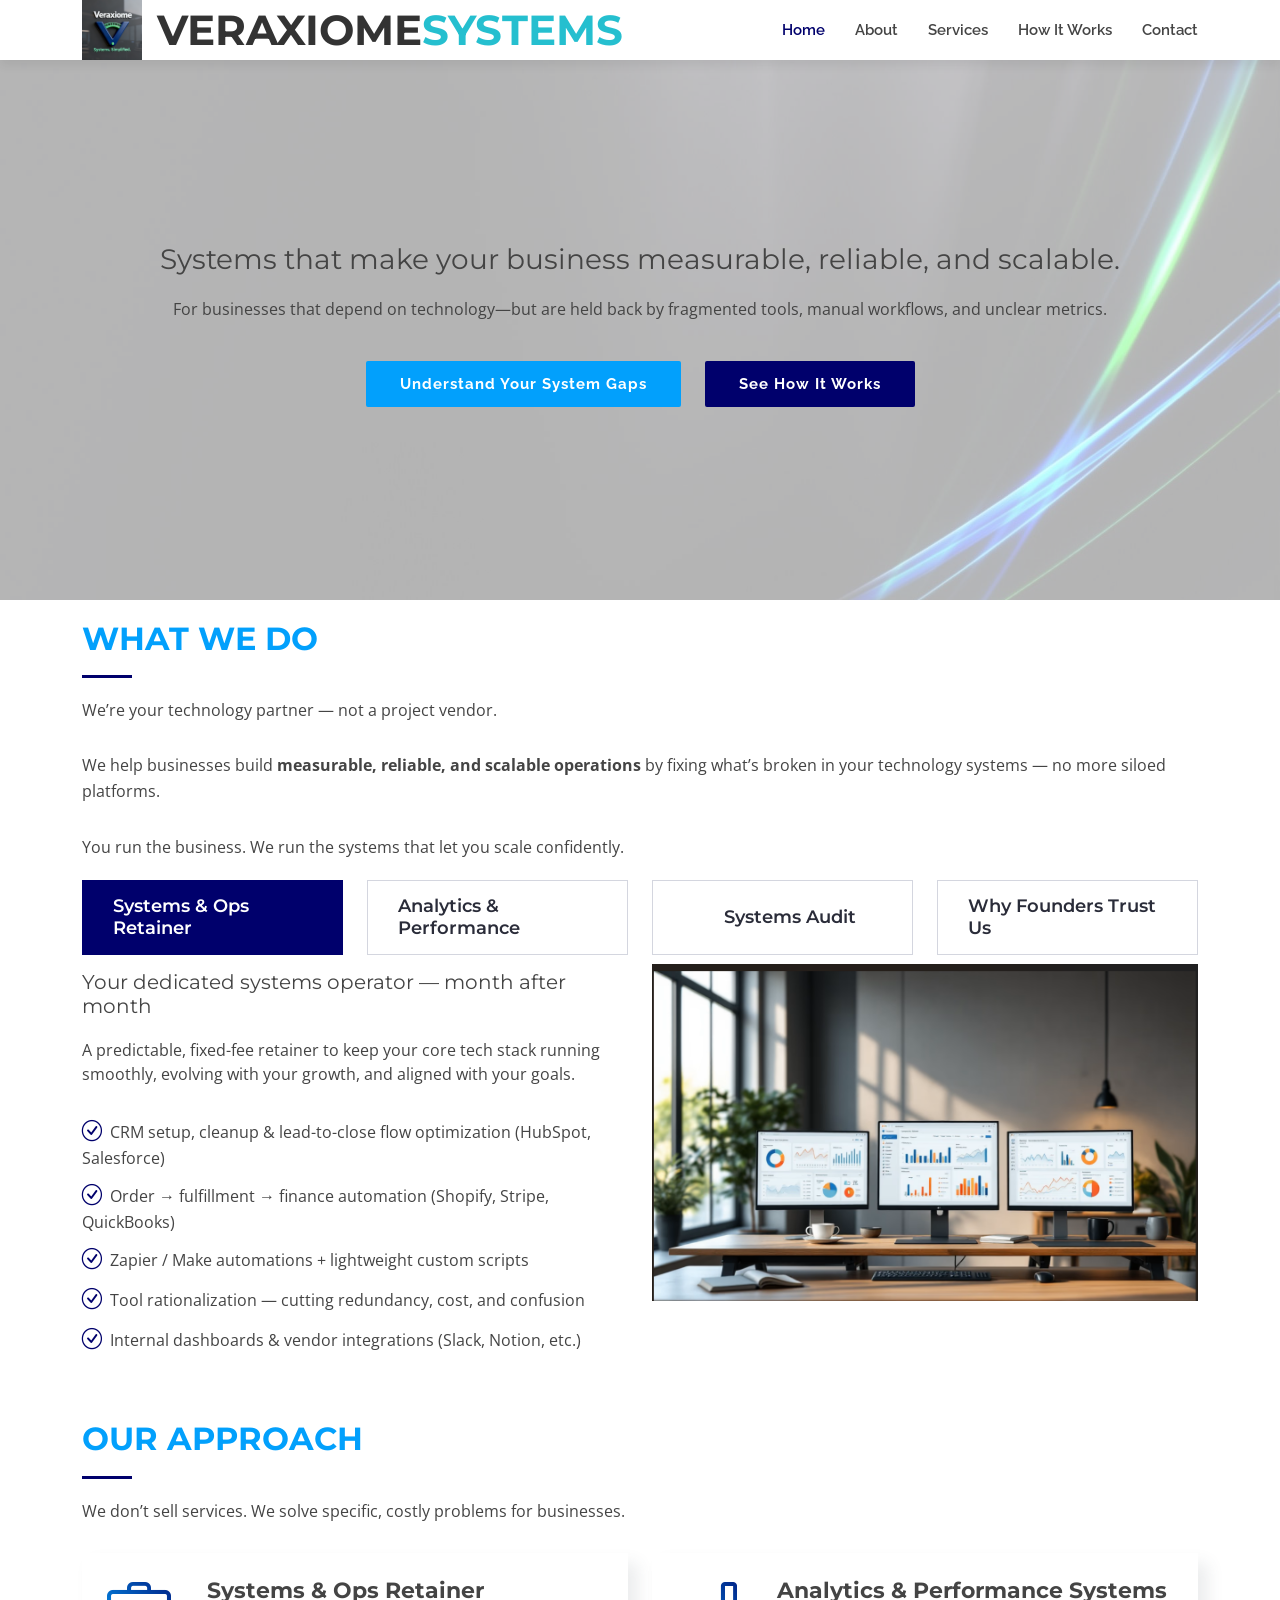
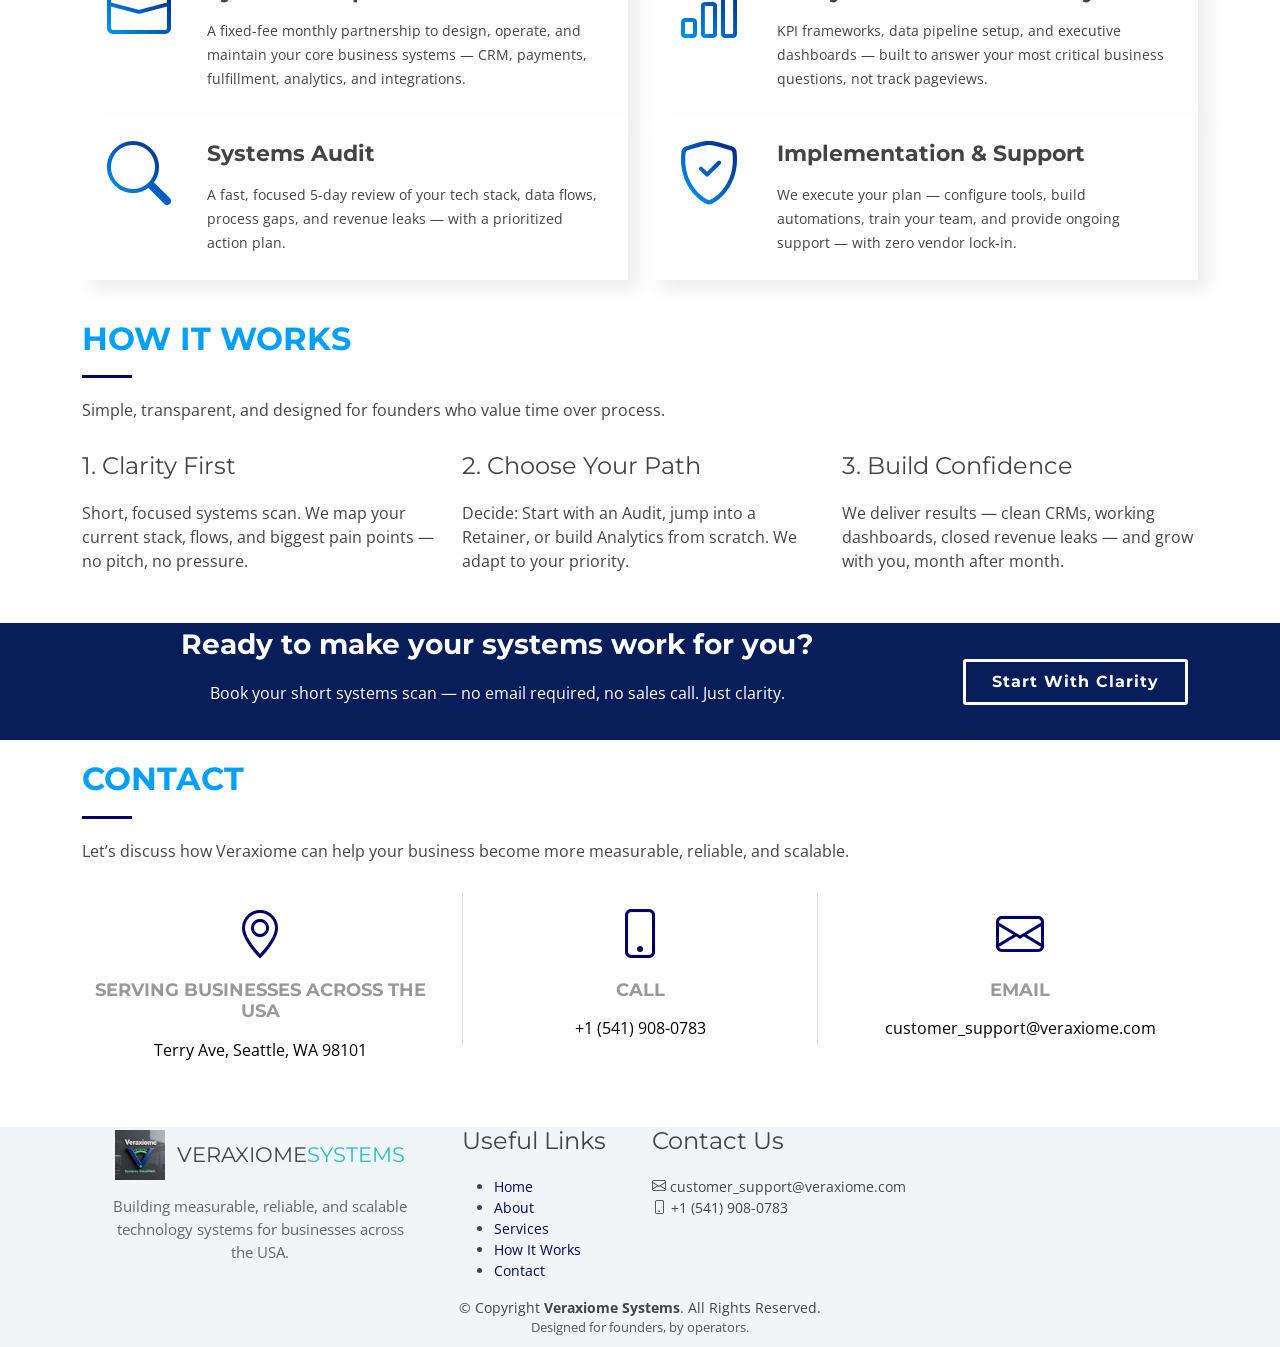
==== index.html @ 6d1772f1 "update" ====
<!DOCTYPE html>
<html lang="en">

<head>
  <meta charset="utf-8">
  <meta content="width=device-width, initial-scale=1.0" name="viewport">

  <title>VERAXIOME Systems | Technology Systems for businesses</title>
  <meta content="Veraxiome Systems helps businesses fix fragmented tech stacks, eliminate revenue leaks, and build measurable, reliable, scalable operations — through Systems Retainers, Analytics, and Audits." name="description">
  <meta content="tech stack audit, CRM cleanup, business operations, founder-led business, Stripe HubSpot GA4 setup, Zapier automation, executive dashboards" name="keywords">

  <!-- Favicons -->
  <link href="assets/img/favicon.png" rel="icon">
  <link href="assets/img/apple-touch-icon.png" rel="apple-touch-icon">

  <!-- Google Fonts -->
  <link href="https://fonts.googleapis.com/css?family=Open+Sans:300,300i,400,400i,700,700i|Raleway:300,400,500,700,800|Montserrat:300,400,700" rel="stylesheet">

  <!-- Vendor CSS Files -->
  <link href="assets/vendor/aos/aos.css" rel="stylesheet">
  <link href="assets/vendor/bootstrap/css/bootstrap.min.css" rel="stylesheet">
  <link href="assets/vendor/bootstrap-icons/bootstrap-icons.css" rel="stylesheet">
  <link href="assets/vendor/boxicons/css/boxicons.min.css" rel="stylesheet">
  <link href="assets/vendor/glightbox/css/glightbox.min.css" rel="stylesheet">
  <link href="assets/vendor/swiper/swiper-bundle.min.css" rel="stylesheet">

  <!-- Template Main CSS File -->
  <link href="assets/css/style.css" rel="stylesheet">
  <!--<link href="assets/css/remixicon.css" rel="stylesheet">-->
  

</head>
<style>
#portfolio-flters li {
    color: #ffffff;
    display: block;
    float: left;
    list-style: none;
    text-align: center;
    background-color: #25bfcf;
    margin-right: 10px;
    width: 140px;

}
</style>

<body>

 

  <!-- ======= Header ======= -->
  <header id="header" class="d-flex align-items-center">
    <div class="container d-flex justify-content-between">
	<div id="logo">
  	<a href="index.html" style="display: flex; align-items: center; gap: 15px; text-decoration: none;">
   	<img src="assets/img/logo.png" alt="Veraxiome Systems Logo" style="max-height: 60px; height: auto;">
    	<h1 style="margin: 0; color: #333;">VERAXIOME<span style="color: #25bfcf;">SYSTEMS</span></h1>
  	</a>
	</div>       
      <nav id="navbar" class="navbar">
        <ul>
          <li><a class="nav-link scrollto active" href="#hero">Home</a></li>
          <li><a class="nav-link scrollto" href="#about">About</a></li>
          <li><a class="nav-link scrollto" href="#services">Services</a></li>
          <li><a class="nav-link scrollto " href="#how-it-works">How It Works</a></li>
          <!--<li><a class="nav-link scrollto" href="#team">Team</a></li>-->
          <li><a class="nav-link scrollto" href="#contact">Contact</a></li>
        </ul>
        <i class="bi bi-list mobile-nav-toggle"></i>
      </nav><!-- .navbar -->

    </div>
  </header><!-- End Header -->

  <!-- ======= hero Section ======= -->
  <section id="hero">

    <div class="hero-content" data-aos="fade-up">
      <h3>Systems <span>that make your business measurable, reliable, and scalable.</span><br></h3>
      <p>For businesses that depend on technology—but are held back by fragmented tools, manual workflows, and unclear metrics.</p>
      <div>
        <a href="#about" class="btn-get-started scrollto">Understand Your System Gaps</a>
        <a href="#how-it-works" class="btn-projects scrollto">See How It Works</a>
      </div>
    </div>

    <div class="hero-slider swiper-container">
      <div class="swiper-wrapper">
        <div class="swiper-slide" style="background-image: url('assets/img/hero-carousel/1.jpg');"></div>
        <div class="swiper-slide" style="background-image: url('assets/img/hero-carousel/2.jpg');"></div>
        <div class="swiper-slide" style="background-image: url('assets/img/hero-carousel/3.jpg');"></div>
        <div class="swiper-slide" style="background-image: url('assets/img/hero-carousel/4.jpg');"></div>
        <div class="swiper-slide" style="background-image: url('assets/img/hero-carousel/5.jpg');"></div>
      </div>
    </div>

  </section><!-- End Hero Section -->

  <main id="main">

    <!-- ======= About Section ======= -->
    <section id="about">
      <div class="container" data-aos="fade-up">
	   
		
		<div class="section-header">
          <h2>What We Do</h2>
          <p>We’re your technology partner — not a project vendor.</p>
        </div>
		<div class="row content aos-init aos-animate" data-aos="fade-up">
          <div class="col-lg-12">
            <p>
              We help businesses build <strong>measurable, reliable, and scalable operations</strong> by fixing what’s broken in your technology systems — no more siloed platforms.
            </p>
            <p>
              You run the business. We run the systems that let you scale confidently.
            </p>
          </div>
        </div>
      </div>
    </section><!-- End About Section -->

    <!-- ======= Features Section ======= -->
    <section id="features" class="features">
      <div class="container">

        <ul class="nav nav-tabs row d-flex">
          <li class="nav-item col-3 aos-init aos-animate" data-aos="zoom-in">
            <a class="nav-link active show" data-bs-toggle="tab" href="#tab-1">
              <i class="ri-gps-line"></i>
              <h4 class="d-none d-lg-block">Systems & Ops Retainer</h4>
            </a>
          </li>
          <li class="nav-item col-3 aos-init aos-animate" data-aos="zoom-in" data-aos-delay="100">
            <a class="nav-link" data-bs-toggle="tab" href="#tab-2">
              <i class="ri-bar-chart-line"></i>
              <h4 class="d-none d-lg-block">Analytics & Performance</h4>
            </a>
          </li>
          <li class="nav-item col-3 aos-init aos-animate" data-aos="zoom-in" data-aos-delay="200">
            <a class="nav-link" data-bs-toggle="tab" href="#tab-3">
              <i class="ri-search-line"></i>
              <h4 class="d-none d-lg-block">Systems Audit</h4>
            </a>
          </li>
          <li class="nav-item col-3 aos-init aos-animate" data-aos="zoom-in" data-aos-delay="300">
            <a class="nav-link" data-bs-toggle="tab" href="#tab-4">
              <i class="ri-shield-check-line"></i>
              <h4 class="d-none d-lg-block">Why Founders Trust Us</h4>
            </a>
          </li>
        </ul>

        <div class="tab-content aos-init aos-animate" data-aos="fade-up">
          <div class="tab-pane active show" id="tab-1">
            <div class="row">
              <div class="col-lg-6 order-2 order-lg-1 mt-3">
                <h5>Your dedicated systems operator — month after month</h5>
                <p>
                  A predictable, fixed-fee retainer to keep your core tech stack running smoothly, evolving with your growth, and aligned with your goals.
                </p>
                <ul>
                  <li><i class="bi bi-check-circle"></i> CRM setup, cleanup & lead-to-close flow optimization (HubSpot, Salesforce)</li>
                  <li><i class="bi bi-check-circle"></i> Order → fulfillment → finance automation (Shopify, Stripe, QuickBooks)</li>
                  <li><i class="bi bi-check-circle"></i> Zapier / Make automations + lightweight custom scripts</li>
                  <li><i class="bi bi-check-circle"></i> Tool rationalization — cutting redundancy, cost, and confusion</li>
                  <li><i class="bi bi-check-circle"></i> Internal dashboards & vendor integrations (Slack, Notion, etc.)</li>
                </ul>
              </div>
              <div class="col-lg-6 order-1 order-lg-2 text-center" style="margin-top: 10px;">
                <img src="assets/img/features-1.png" alt="Systems & Ops Retainer dashboard" class="img-fluid">
              </div>
            </div>
          </div>

          <div class="tab-pane" id="tab-2">
            <div class="row">
              <div class="col-lg-6 order-2 order-lg-1 mt-3">
                <h5>Performance systems — not vanity metrics</h5>
                <p>
                  Clear KPIs, clean data, and actionable insights — so you know what’s driving growth, churn, and profitability.
                </p>
                <ul>
                  <li><i class="bi bi-check-circle"></i> KPI definition grounded in revenue, retention, and operational health</li>
                  <li><i class="bi bi-check-circle"></i> GA4, Shopify, Stripe & HubSpot setup & configuration</li>
                  <li><i class="bi bi-check-circle"></i> Lightweight data pipelines — no engineering team required</li>
                  <li><i class="bi bi-check-circle"></i> Executive dashboards (real-time + scheduled)</li>
                  <li><i class="bi bi-check-circle"></i> Weekly/monthly insight reports — plain English, no fluff</li>
                </ul>
              </div>
              <div class="col-lg-6 order-1 order-lg-2 text-center" style="margin-top: 10px;">
                <img src="assets/img/features-2.png" alt="Analytics dashboard" class="img-fluid">
              </div>
            </div>
          </div>

          <div class="tab-pane" id="tab-3">
            <div class="row">
              <div class="col-lg-6 order-2 order-lg-1 mt-3">
                <h5>A 360° systems health check — in 5 days</h5>
                <p>
                  A focused, non-disruptive audit to uncover hidden gaps, leaks, and opportunities — delivered as a clear action plan.
                </p>
                <ul>
                  <li><i class="bi bi-check-circle"></i> Tech stack inventory & maturity assessment</li>
                  <li><i class="bi bi-check-circle"></i> Critical data flow mapping (leads → revenue → reporting)</li>
                  <li><i class="bi bi-check-circle"></i> Process gap analysis — where friction slows growth</li>
                  <li><i class="bi bi-check-circle"></i> Revenue leak detection (e.g., abandoned carts, untracked referrals)</li>
                  <li><i class="bi bi-check-circle"></i> Automation opportunity scoring — highest ROI first</li>
                </ul>
              </div>
              <div class="col-lg-6 order-1 order-lg-2 text-center" style="margin-top: 10px;">
                <img src="assets/img/features-3.png" alt="Systems audit report" class="img-fluid">
              </div>
            </div>
          </div>

          <div class="tab-pane" id="tab-4">
            <div class="row">
              <div class="col-lg-6 order-2 order-lg-1 mt-3">
                <h5>Why businesses choose Veraxiome</h5>
                <p>
                  Because we speak founder language — not IT jargon. We understand your constraints: limited bandwidth, tight budgets, and zero tolerance for tech debt.
                </p>
                <ul>
                  <li><i class="bi bi-check-circle"></i> <strong>No sales cycles.</strong> We start with a short systems scan.</li>
                  <li><i class="bi bi-check-circle"></i> <strong>No lock-in.</strong> Retainers are month-to-month. Audits are one-time.</li>
                  <li><i class="bi bi-check-circle"></i> <strong>Founder-first.</strong> You talk directly to the principal — no account managers or handoffs.</li>
                  <li><i class="bi bi-check-circle"></i> <strong>US-based & compliant.</strong> All work done within US time zones and data residency requirements.</li>
                  <li><i class="bi bi-check-circle"></i> <strong>Revenue-aligned.</strong> Our success is measured by your growth — not billable hours.</li>
                </ul>
              </div>
              <div class="col-lg-6 order-1 order-lg-2 text-center" style="margin-top: 10px;">
                <img src="assets/img/features-4.png" alt="Trusted partner" class="img-fluid">
              </div>
            </div>
          </div>
        </div>

      </div>
    </section>
    <!-- End Features Section -->

    <!-- ======= Services Section ======= -->
    <section id="services">
      <div class="container" data-aos="fade-up">
        <div class="section-header">
          <h2>Our Approach</h2>
          <p>We don’t sell services. We solve specific, costly problems for businesses.</p>
        </div>

        <div class="row gy-4">
          <div class="col-lg-6" data-aos="fade-up" data-aos-delay="100">
            <div class="box">
              <div class="icon"><i class="bi bi-briefcase"></i></div>
              <h4 class="title"><a href="">Systems & Ops Retainer</a></h4>
              <p class="description">A fixed-fee monthly partnership to design, operate, and maintain your core business systems — CRM, payments, fulfillment, analytics, and integrations.</p>
            </div>
          </div>

          <div class="col-lg-6" data-aos="fade-up" data-aos-delay="200">
            <div class="box">
              <div class="icon"><i class="bi bi-bar-chart"></i></div>
              <h4 class="title"><a href="">Analytics & Performance Systems</a></h4>
              <p class="description">KPI frameworks, data pipeline setup, and executive dashboards — built to answer your most critical business questions, not track pageviews.</p>
            </div>
          </div>

          <div class="col-lg-6" data-aos="fade-up" data-aos-delay="300">
            <div class="box">
              <div class="icon"><i class="bi bi-search"></i></div>
              <h4 class="title"><a href="">Systems Audit</a></h4>
              <p class="description">A fast, focused 5-day review of your tech stack, data flows, process gaps, and revenue leaks — with a prioritized action plan.</p>
            </div>
          </div>

          <div class="col-lg-6" data-aos="fade-up" data-aos-delay="400">
            <div class="box">
              <div class="icon"><i class="bi bi-shield-check"></i></div>
              <h4 class="title"><a href="">Implementation & Support</a></h4>
              <p class="description">We execute your plan — configure tools, build automations, train your team, and provide ongoing support — with zero vendor lock-in.</p>
            </div>
          </div>

        </div>

      </div>
    </section><!-- End Services Section -->

    <!-- ======= How It Works Section ======= -->
    <section id="how-it-works">
      <div class="container" data-aos="fade-up">
        <div class="section-header">
          <h2>How It Works</h2>
          <p>Simple, transparent, and designed for founders who value time over process.</p>
        </div>

        <div class="row">
          <div class="col-lg-4" data-aos="fade-up" data-aos-delay="100">
            <div class="box">
              <h4>1. Clarity First</h4>
              <p>Short, focused systems scan. We map your current stack, flows, and biggest pain points — no pitch, no pressure.</p>
            </div>
          </div>
          <div class="col-lg-4" data-aos="fade-up" data-aos-delay="200">
            <div class="box">
              <h4>2. Choose Your Path</h4>
              <p>Decide: Start with an Audit, jump into a Retainer, or build Analytics from scratch. We adapt to your priority.</p>
            </div>
          </div>
          <div class="col-lg-4" data-aos="fade-up" data-aos-delay="300">
            <div class="box">
              <h4>3. Build Confidence</h4>
              <p>We deliver results — clean CRMs, working dashboards, closed revenue leaks — and grow with you, month after month.</p>
            </div>
          </div>
        </div>

      </div>
    </section><!-- End How It Works Section -->

    <!-- ======= Call To Action Section ======= -->
    <section id="call-to-action">
      <div class="container" data-aos="zoom-out">
        <div class="row">
          <div class="col-lg-9 text-center text-lg-start">
            <h3 class="cta-title">Ready to make your systems work for you?</h3>
            <p class="cta-text">Book your short systems scan — no email required, no sales call. Just clarity.</p>
          </div>
          <div class="col-lg-3 cta-btn-container text-center">
            <a class="cta-btn align-middle" href="#contact">Start With Clarity</a>
          </div>
        </div>
      </div>
    </section>
    <!-- End Call To Action Section -->
	<div>
	</div>



    <!-- ======= Contact Section ======= -->
    <section id="contact" class="section-bg">
      <div class="container" data-aos="fade-up">
        <div class="section-header">
          <h2>Contact</h2>
          <p>Let’s discuss how Veraxiome can help your business become more measurable, reliable, and scalable.</p>
        </div>

        <div class="row contact-info">
          <div class="col-md-4">
            <div class="contact-address">
              <i class="bi bi-geo-alt"></i>
              <h3>Serving businesses across the USA</h3>
		<p>Terry Ave, Seattle, WA 98101
              <p></p>
            </div>
          </div>
          <div class="col-md-4">
            <div class="contact-phone">
              <i class="bi bi-phone"></i>
              <h3>Call</h3>
              <p><a href="tel:+1">+1 (541) 908-0783</a></p>
            </div>
          </div>
          <div class="col-md-4">
            <div class="contact-email">
              <i class="bi bi-envelope"></i>
              <h3>Email</h3>
              <p><a href="mailto:customer_support@veraxiome.com">customer_support@veraxiome.com</a></p>
            </div>
          </div>
        </div>

	


       	   <script src="https://js-na2.hsforms.net/forms/embed/245563067.js" defer></script>
           <div class="hs-form-frame" data-region="na2" data-form-id="42f02367-7f99-45ef-bcc8-cf16ff0309d0" data-portal-id="245563067">
	   </div>
          
          
    </section><!-- End Contact Section -->




				<!-- ======= Footer Section ======= -->
<footer id="footer">
  <div class="footer-top">
    <div class="container">
      <div class="row">

        <!-- Centered Logo & Text Block -->
        <div class="col-lg-4 col-md-6 footer-info d-flex flex-column align-items-center justify-content-center" style="text-align: center;">
          <div style="display: flex; align-items: center; gap: 12px; margin-bottom: 15px; justify-content: center;">
            <img src="assets/img/logo.png" alt="Veraxiome Systems" style="max-height: 50px; height: auto;">
            <h3 style="margin: 0; font-size: 1.3rem;">
              VERAXIOME<span style="color: #25bfcf;">SYSTEMS</span>
            </h3>
          </div>
          <p style="font-size: 0.95rem; color: #666; max-width: 300px;">
            Building measurable, reliable, and scalable technology systems for businesses across the USA.
          </p>
        </div>

        <!-- Contact Info (Right Side) -->
        <div class="col-lg-2 col-md-6 footer-links">
          <h4>Useful Links</h4>
          <ul>
            <li><a href="#hero">Home</a></li>
            <li><a href="#about">About</a></li>
            <li><a href="#services">Services</a></li>
            <li><a href="#how-it-works">How It Works</a></li>
            <li><a href="#contact">Contact</a></li>
          </ul>
        </div>

        <!-- Contact Details (Left Side) -->
        <div class="col-lg-3 col-md-6 footer-contact">
          <h4>Contact Us</h4>
          <p>
            <i class="bi bi-envelope"></i> customer_support@veraxiome.com<br>
            <i class="bi bi-phone"></i> +1 (541) 908-0783
          </p>
        </div>

      </div>
    </div>

    <!-- Bottom Bar -->
    <div class="container">
      <div class="copyright">
        &copy; Copyright <strong>Veraxiome Systems</strong>. All Rights Reserved.
      </div>
      <div class="credits">
        Designed for founders, by operators.
      </div>
    </div>
  </div>
</footer>



  </main><!-- End #main -->

 
  <a href="#" class="back-to-top d-flex align-items-center justify-content-center"><i class="bi bi-arrow-up-short"></i></a>

  <!-- Vendor JS Files -->
  <script src="assets/vendor/aos/aos.js"></script>
  <script src="assets/vendor/bootstrap/js/bootstrap.bundle.min.js"></script>
  <script src="assets/vendor/glightbox/js/glightbox.min.js"></script>
  <script src="assets/vendor/isotope-layout/isotope.pkgd.min.js"></script>
  <script src="assets/vendor/swiper/swiper-bundle.min.js"></script>
  <script src="assets/vendor/php-email-form/validate.js"></script>

  <!-- Template Main JS File -->
  <script src="assets/js/main.js"></script>

</body>

</html>
---- assets/css/style.css ----
/**
* Template Name: Reveal - v4.3.0
* Template URL: https://bootstrapmade.com/reveal-bootstrap-corporate-template/
* Author: BootstrapMade.com
* License: https://bootstrapmade.com/license/
*/

/*--------------------------------------------------------------
# General
--------------------------------------------------------------*/
body {
  background: #fff;
  color: #444;
  font-family: "Open Sans", sans-serif;
}

a {
  color: #00006c;
  text-decoration: none;
  transition: 0.5s;
}

a:hover, a:active, a:focus {
  color: #00006C;
  outline: none;
  text-decoration: none;
}

p {
  padding: 0;
  margin: 0 0 30px 0;
}

h1, h2, h3, h4, h5, h6 {
  font-family: "Montserrat", sans-serif;
  font-weight: 400;
  margin: 0 0 20px 0;
  padding: 0;
}

/*--------------------------------------------------------------
# Back to top button
--------------------------------------------------------------*/
.back-to-top {
  position: fixed;
  visibility: hidden;
  opacity: 0;
  right: 15px;
  bottom: 15px;
  z-index: 996;
  background: #00006c;
  width: 40px;
  height: 40px;
  transition: all 0.4s;
}

.back-to-top i {
  font-size: 28px;
  color: #fff;
  line-height: 0;
}

.back-to-top:hover {
  background: #71dfbe;
  color: #fff;
}

.back-to-top.active {
  visibility: visible;
  opacity: 1;
}

/*--------------------------------------------------------------
# Top Bar
--------------------------------------------------------------*/
#topbar {
  background: #f2f5f8;
  font-size: 14px;
  padding: 0;
  height: 40px;
}

#topbar .contact-info i {
  font-style: normal;
  color: #00006c;
}

#topbar .contact-info i a, #topbar .contact-info i span {
  padding-left: 5px;
  color: #444;
}

#topbar .contact-info i a {
  line-height: 0;
  transition: 0.3s;
}

#topbar .contact-info i a:hover {
  color: #00006c;
}

#topbar .social-links a {
  color: #555;
  padding: 0 15px;
  display: inline-block;
  line-height: 1px;
  border-left: 1px solid #e9e9e9;
}

#topbar .social-links a:hover {
  color: #00006c;
}

#topbar .social-links a:first-child {
  border-left: 0;
}

/*--------------------------------------------------------------
# Header
--------------------------------------------------------------*/
#header {
  height: 60px;
  transition: all 0.5s;
  z-index: 997;
  background: #fff;
  box-shadow: 0px 6px 9px 0px rgba(0, 0, 0, 0.06);
}

#header #logo h1 {
  font-size: 42px;
  margin: 0;
  padding: 0;
  font-family: "Montserrat", sans-serif;
  font-weight: 700;
}

#header #logo h1 a {
  color: #02a0fc;
}

#header #logo h1 a span {
  color: #00006c;
}

#header #logo img {
  padding: 0;
  margin: 0;
}

@media (max-width: 768px) {
  #header {
    height: 60px;
  }
  #header #logo h1 {
    font-size: 34px;
  }
  #header #logo img {
    max-height: 40px;
  }
}

.scrolled-offset {
  margin-top: 60px;
}

/*--------------------------------------------------------------
# Navigation Menu
--------------------------------------------------------------*/
/**
* Desktop Navigation 
*/
.navbar {
  padding: 0;
}

.navbar ul {
  margin: 0;
  padding: 0;
  display: flex;
  list-style: none;
  align-items: center;
}

.navbar li {
  position: relative;
}

.navbar a, .navbar a:focus {
  display: flex;
  align-items: center;
  justify-content: space-between;
  padding: 10px 0 10px 30px;
  font-family: "Raleway", sans-serif;
  font-size: 15px;
  font-weight: 600;
  color: #444;
  white-space: nowrap;
  transition: 0.3s;
}

.navbar a i, .navbar a:focus i {
  font-size: 12px;
  line-height: 0;
  margin-left: 5px;
}

.navbar a:hover, .navbar .active, .navbar .active:focus, .navbar li:hover > a {
  color: #00006c;
}

.navbar .dropdown ul {
  display: block;
  position: absolute;
  left: 14px;
  top: calc(100% + 30px);
  margin: 0;
  padding: 10px 0;
  z-index: 99;
  opacity: 0;
  visibility: hidden;
  background: #fff;
  box-shadow: 0px 0px 30px rgba(127, 137, 161, 0.25);
  transition: 0.3s;
}

.navbar .dropdown ul li {
  min-width: 200px;
}

.navbar .dropdown ul a {
  padding: 10px 20px;
  font-size: 14px;
}

.navbar .dropdown ul a i {
  font-size: 12px;
}

.navbar .dropdown ul a:hover, .navbar .dropdown ul .active:hover, .navbar .dropdown ul li:hover > a {
  color: #00006c;
}

.navbar .dropdown:hover > ul {
  opacity: 1;
  top: 100%;
  visibility: visible;
}

.navbar .dropdown .dropdown ul {
  top: 0;
  left: calc(100% - 30px);
  visibility: hidden;
}

.navbar .dropdown .dropdown:hover > ul {
  opacity: 1;
  top: 0;
  left: 100%;
  visibility: visible;
}

@media (max-width: 1366px) {
  .navbar .dropdown .dropdown ul {
    left: -90%;
  }
  .navbar .dropdown .dropdown:hover > ul {
    left: -100%;
  }
}

/**
* Mobile Navigation 
*/
.mobile-nav-toggle {
  color: #02a0fc;
  font-size: 28px;
  cursor: pointer;
  display: none;
  line-height: 0;
  transition: 0.5s;
}

.mobile-nav-toggle.bi-x {
  color: #fff;
}

@media (max-width: 991px) {
  .mobile-nav-toggle {
    display: block;
  }
  .navbar ul {
    display: none;
  }
}

.navbar-mobile {
  position: fixed;
  overflow: hidden;
  top: 0;
  right: 0;
  left: 0;
  bottom: 0;
  background: rgba(8, 30, 91, 0.9);
  transition: 0.3s;
  z-index: 999;
}

.navbar-mobile .mobile-nav-toggle {
  position: absolute;
  top: 15px;
  right: 15px;
}

.navbar-mobile ul {
  display: block;
  position: absolute;
  top: 55px;
  right: 15px;
  bottom: 15px;
  left: 15px;
  padding: 10px 0;
  background-color: #fff;
  overflow-y: auto;
  transition: 0.3s;
}

.navbar-mobile a {
  padding: 10px 20px;
  font-size: 15px;
  color: #02a0fc;
}

.navbar-mobile a:hover, .navbar-mobile .active, .navbar-mobile li:hover > a {
  color: #00006c;
}

.navbar-mobile .getstarted {
  margin: 15px;
}

.navbar-mobile .dropdown ul {
  position: static;
  display: none;
  margin: 10px 20px;
  padding: 10px 0;
  z-index: 99;
  opacity: 1;
  visibility: visible;
  background: #fff;
  box-shadow: 0px 0px 30px rgba(127, 137, 161, 0.25);
}

.navbar-mobile .dropdown ul li {
  min-width: 200px;
}

.navbar-mobile .dropdown ul a {
  padding: 10px 20px;
}

.navbar-mobile .dropdown ul a i {
  font-size: 12px;
}

.navbar-mobile .dropdown ul a:hover, .navbar-mobile .dropdown ul .active:hover, .navbar-mobile .dropdown ul li:hover > a {
  color: #00006c;
}

.navbar-mobile .dropdown > .dropdown-active {
  display: block;
}

/*--------------------------------------------------------------
# Hero Section
--------------------------------------------------------------*/
#hero {
  width: 100%;
  height: 60vh;
  position: relative;
  background: url("../img/hero-carousel/1.jpg") no-repeat;
  background-size: cover;
  padding: 0;
}

#hero .hero-content {
  position: absolute;
  bottom: 0;
  top: 0;
  left: 0;
  right: 0;
  z-index: 10;
  display: flex;
  justify-content: center;
  align-items: center;
  flex-direction: column;
  text-align: center;
}

#hero .hero-content h2 {
  color: #02a0fc;
  margin-bottom: 30px;
  font-size: 64px;
  font-weight: 700;
}

#hero .hero-content h2 span {
  color: #00006c;
  text-decoration: underline;
}

@media (max-width: 767px) {
  #hero .hero-content h2 {
    font-size: 34px;
  }
}

#hero .hero-content .btn-get-started, #hero .hero-content .btn-projects {
  font-family: "Raleway", sans-serif;
  font-size: 15px;
  font-weight: bold;
  letter-spacing: 1px;
  display: inline-block;
  padding: 10px 32px;
  border-radius: 2px;
  transition: 0.5s;
  margin: 10px;
  color: #fff;
}

#hero .hero-content .btn-get-started {
  background: #02a0fc;
  border: 2px solid #02a0fc;
}

#hero .hero-content .btn-get-started:hover {
  background: none;
  color: #02a0fc;
}

#hero .hero-content .btn-projects {
  background: #00006c;
  border: 2px solid #00006c;
}

#hero .hero-content .btn-projects:hover {
  background: none;
  color: #00006c;
}

#hero .hero-slider {
  z-index: 8;
  height: 60vh;
}

#hero .hero-slider::before {
  content: '';
  background-color: rgba(255, 255, 255, 0.7);
  position: absolute;
  height: 100%;
  width: 100%;
  top: 0;
  right: 0;
  left: 0;
  bottom: 0;
  z-index: 7;
}

#hero .hero-slider .swiper-slide {
  background-size: cover;
  background-position: center;
  background-repeat: no-repeat;
  transition-property: opacity;
}

/*--------------------------------------------------------------
# Sections
--------------------------------------------------------------*/
section {
  padding: 20px 0;
  overflow: hidden;
}

/* Sections Header
--------------------------------*/
.section-header {
  margin-bottom: 30px;
}

.section-header h2 {
  font-size: 32px;
  color: #02a0fc;
  text-transform: uppercase;
  font-weight: 700;
  position: relative;
  padding-bottom: 20px;
}

.section-header h2::before {
  content: '';
  position: absolute;
  display: block;
  width: 50px;
  height: 3px;
  background: #00006c;
  bottom: 0;
  left: 0;
}

.section-header p {
  padding: 0;
  margin: 0;
}

/*--------------------------------------------------------------
# Breadcrumbs
--------------------------------------------------------------*/
.breadcrumbs {
  padding: 20px 0;
  background-color: #fafafa;
  min-height: 40px;
}

.breadcrumbs h2 {
  font-size: 24px;
  font-weight: 300;
  margin: 0;
}

@media (max-width: 992px) {
  .breadcrumbs h2 {
    margin: 0 0 10px 0;
  }
}

.breadcrumbs ol {
  display: flex;
  flex-wrap: wrap;
  list-style: none;
  padding: 0;
  margin: 0;
  font-size: 14px;
}

.breadcrumbs ol li + li {
  padding-left: 10px;
}

.breadcrumbs ol li + li::before {
  display: inline-block;
  padding-right: 10px;
  color: #6c757d;
  content: "/";
}

@media (max-width: 768px) {
  .breadcrumbs .d-flex {
    display: block !important;
  }
  .breadcrumbs ol {
    display: block;
  }
  .breadcrumbs ol li {
    display: inline-block;
  }
}

/* About Section
--------------------------------*/
#about {
  padding: 20px 0 0px 0;
}

#about .about-img {
  overflow: hidden;
}

#about .about-img img {
  margin-left: -15px;
  max-width: 100%;
}

@media (max-width: 768px) {
  #about .about-img {
    height: auto;
  }
  #about .about-img img {
    margin-left: 0;
    padding-bottom: 30px;
  }
}

#about .content h2 {
  color: #02a0fc;
  font-weight: 700;
  font-size: 36px;
  font-family: "Raleway", sans-serif;
}

#about .content h3 {
  color: #555;
  font-weight: 550;
  font-size: 20px;
  line-height: 26px;
  /*font-style: italic;*/
}

#about .content p {
  line-height: 26px;
}

#about .content p:last-child {
  margin-bottom: 0;
}

#about .content i {
  font-size: 20px;
  padding-right: 4px;
  color: #00006c;
}

#about .content ul {
  list-style: none;
  padding: 0;
}

#about .content ul li {
  padding-bottom: 10px;
}

/* Services Section
--------------------------------*/
#services {
  padding: 20px 0;
}

#services .box {
  padding: 25px;
  box-shadow: 10px 10px 15px rgba(73, 78, 92, 0.1);
  background: #fff;
  transition: 0.4s;
  height: 100%;
}

#services .box:hover {
  box-shadow: 0px 0px 30px rgba(73, 78, 92, 0.15);
  transform: translateY(-10px);
  -webkit-transform: translateY(-10px);
  -moz-transform: translateY(-10px);
}

#services .box .icon {
  float: left;
}

#services .box .icon i {
  color: #444;
  font-size: 64px;
  transition: 0.5s;
  line-height: 0;
  margin-top: 34px;
}

#services .box .icon i:before {
    background: #02c4fc;
    background: linear-gradient(45deg, #02a0fc 0%, #011d81 100%);
    background-clip: border-box;
    -webkit-background-clip: text;
    -webkit-text-fill-color: transparent;
}

#services .box h4 {
  margin-left: 100px;
  font-weight: 700;
  margin-bottom: 15px;
  font-size: 22px;
}

#services .box h4 a {
  color: #444;
}

#services .box p {
  font-size: 14px;
  margin-left: 100px;
  margin-bottom: 0;
  line-height: 24px;
}

@media (max-width: 767px) {
  #services .box .box {
    margin-bottom: 20px;
  }
  #services .box .icon {
    float: none;
    text-align: center;
    padding-bottom: 15px;
  }
  #services .box h4, #services .box p {
    margin-left: 0;
    text-align: center;
  }
}

/* Clients Section
--------------------------------*/
#clients {
  padding: 30px 0;
}

#clients img {
  max-width: 100%;
  opacity: 0.5;
  transition: 0.3s;
  padding: 15px 0;
}

#clients img:hover {
  opacity: 1;
}

#clients .swiper-pagination {
  margin-top: 20px;
  position: relative;
}

#clients .swiper-pagination .swiper-pagination-bullet {
  width: 12px;
  height: 12px;
  background-color: #fff;
  opacity: 1;
  border: 1px solid #00006c;
}

#clients .swiper-pagination .swiper-pagination-bullet-active {
  background-color: #00006c;
}

/* Our Portfolio Section
--------------------------------*/
#portfolio {
  background: #fff;
  padding: 30px 0;
}

#portfolio #portfolio-flters {
  padding: 0;
  margin: 0 auto 25px auto;
  list-style: none;
  text-align: center;
  border-radius: 50px;
}

#portfolio #portfolio-flters li {
  cursor: pointer;
  display: inline-block;
  padding: 10px 18px 12px 18px;
  font-size: 14px;
  font-weight: 500;
  line-height: 1;
  color: #444;
  margin: 0 3px 10px 3px;
  transition: all ease-in-out 0.3s;
  background: #f7f7f7;
  border-radius: 4px;
}

#portfolio #portfolio-flters li:hover, #portfolio #portfolio-flters li.filter-active {
  color: #fff;
  background: #00006c;
}

#portfolio #portfolio-flters li:last-child {
  margin-right: 0;
}

#portfolio .portfolio-item {
  margin-bottom: 30px;
  overflow: hidden;
}

#portfolio .portfolio-item img {
  position: relative;
  top: 0;
  transition: all 0.6s cubic-bezier(0.645, 0.045, 0.355, 1);
}

#portfolio .portfolio-item .portfolio-info {
  opacity: 0;
  position: absolute;
  left: 12px;
  right: 12px;
  bottom: -50px;
  z-index: 3;
  transition: all ease-in-out 0.3s;
  background: #00006c;
  padding: 15px 20px;
}

#portfolio .portfolio-item .portfolio-info h4 {
  font-size: 18px;
  color: #fff;
  font-weight: 600;
}

#portfolio .portfolio-item .portfolio-info p {
  color: #fff;
  font-size: 14px;
  margin-bottom: 0;
}

#portfolio .portfolio-item .portfolio-info .preview-link, #portfolio .portfolio-item .portfolio-info .details-link {
  position: absolute;
  right: 50px;
  font-size: 24px;
  top: calc(50% - 18px);
  color: rgba(255, 255, 255, 0.6);
  transition: ease-in-out 0.3s;
}

#portfolio .portfolio-item .portfolio-info .preview-link:hover, #portfolio .portfolio-item .portfolio-info .details-link:hover {
  color: #fff;
}

#portfolio .portfolio-item .portfolio-info .details-link {
  right: 15px;
}

#portfolio .portfolio-item:hover img {
  top: -30px;
}

#portfolio .portfolio-item:hover .portfolio-info {
  opacity: 1;
  bottom: 0;
}

/*--------------------------------------------------------------
# Portfolio Details
--------------------------------------------------------------*/
.portfolio-details {
  padding-top: 40px;
}

.portfolio-details .portfolio-details-slider img {
  width: 100%;
}

.portfolio-details .portfolio-details-slider .swiper-pagination {
  margin-top: 20px;
  position: relative;
}

.portfolio-details .portfolio-details-slider .swiper-pagination .swiper-pagination-bullet {
  width: 12px;
  height: 12px;
  background-color: #fff;
  opacity: 1;
  border: 1px solid #00006c;
}

.portfolio-details .portfolio-details-slider .swiper-pagination .swiper-pagination-bullet-active {
  background-color: #00006c;
}

.portfolio-details .portfolio-info {
  padding: 30px;
  box-shadow: 0px 0 30px rgba(12, 46, 138, 0.08);
}

.portfolio-details .portfolio-info h3 {
  font-size: 22px;
  font-weight: 700;
  margin-bottom: 20px;
  padding-bottom: 20px;
  border-bottom: 1px solid #eee;
}

.portfolio-details .portfolio-info ul {
  list-style: none;
  padding: 0;
  font-size: 15px;
}

.portfolio-details .portfolio-info ul li + li {
  margin-top: 10px;
}

.portfolio-details .portfolio-description {
  padding-top: 30px;
}

.portfolio-details .portfolio-description h2 {
  font-size: 26px;
  font-weight: 700;
  margin-bottom: 20px;
}

.portfolio-details .portfolio-description p {
  padding: 0;
}

/* Testimonials Section
--------------------------------*/
#testimonials {
  padding: 20px 0;
}

#testimonials .testimonial-item {
  box-sizing: content-box;
  padding: 30px 30px 0 30px;
  margin: 30px 15px;
  text-align: center;
  min-height: 350px;
  box-shadow: 0px 2px 12px rgba(0, 0, 0, 0.08);
}

@media (max-width: 767px) {
  #testimonials .testimonial-item {
    margin: 30px 10px;
  }
}

#testimonials .testimonial-item .testimonial-img {
  width: 90px;
  border-radius: 50%;
  border: 4px solid #fff;
  margin: 0 auto;
}

#testimonials .testimonial-item h3 {
  font-size: 18px;
  font-weight: bold;
  margin: 10px 0 5px 0;
  color: #111;
}

#testimonials .testimonial-item h4 {
  font-size: 14px;
  color: #999;
  margin: 0;
}

#testimonials .testimonial-item .quote-sign-left {
  margin-top: -15px;
  padding-right: 10px;
  display: inline-block;
  width: 37px;
}

#testimonials .testimonial-item .quote-sign-right {
  margin-bottom: -15px;
  padding-left: 10px;
  display: inline-block;
  max-width: 100%;
  width: 37px;
}

#testimonials .testimonial-item p {
  font-style: italic;
  margin: 0 auto 15px auto;
}

#testimonials .swiper-pagination {
  margin-top: 20px;
  position: relative;
}

#testimonials .swiper-pagination .swiper-pagination-bullet {
  width: 12px;
  height: 12px;
  background-color: #fff;
  opacity: 1;
  border: 1px solid #00006c;
}

#testimonials .swiper-pagination .swiper-pagination-bullet-active {
  background-color: #00006c;
}

/* Call To Action Section
--------------------------------*/
#call-to-action {
  background: #081e5b;
  background-size: cover;
  padding: 5px 0;
}

#call-to-action .cta-title {
  color: #fff;
  font-size: 28px;
  font-weight: 700;
}

#call-to-action .cta-text {
  color: #fff;
}

@media (min-width: 769px) {
  #call-to-action .cta-btn-container {
    display: flex;
    align-items: center;
    justify-content: flex-end;
  }
}

#call-to-action .cta-btn {
  font-family: "Montserrat", sans-serif;
  font-weight: 700;
  font-size: 16px;
  letter-spacing: 1px;
  display: inline-block;
  padding: 8px 26px;
  border-radius: 3px;
  transition: 0.5s;
  margin: 10px;
  border: 3px solid #fff;
  color: #fff;
}

#call-to-action .cta-btn:hover {
  background: #00006c;
  border: 3px solid #00006c;
}

/* Our Team Section
--------------------------------*/
#team {
  background: #fff;
  padding: 30px 0 0 0;
}

#team .member {
  text-align: center;
  margin-bottom: 20px;
}

#team .member .pic {
  overflow: hidden;
  text-align: center;
}

#team .member .pic img {
  max-width: 100%;
}

#team .member .details {
  background: #00006c;
  color: #fff;
  padding: 15px;
  border-radius: 0 0 3px 3px;
}

#team .member h4 {
  font-weight: 700;
  margin-bottom: 2px;
  font-size: 18px;
}

#team .member span {
  font-style: italic;
  display: block;
  font-size: 13px;
}

#team .member .social {
  margin-top: 5px;
}

#team .member .social a {
  color: #fff;
}

#team .member .social i {
  font-size: 16px;
  margin: 0 2px;
}

/* Contact Section
--------------------------------*/
#contact {
  padding: 20px 0;
}

#contact .contact-info {
  margin-bottom: 20px;
  text-align: center;
}

#contact .contact-info i {
  font-size: 48px;
  display: inline-block;
  margin-bottom: 10px;
  color: #00006c;
}

#contact .contact-info address, #contact .contact-info p {
  margin-bottom: 0;
  color: #000;
}

#contact .contact-info h3 {
  font-size: 18px;
  margin-bottom: 15px;
  font-weight: bold;
  text-transform: uppercase;
  color: #999;
}

#contact .contact-info a {
  color: #000;
}

#contact .contact-info a:hover {
  color: #00006c;
}

#contact .contact-address, #contact .contact-phone, #contact .contact-email {
  margin-bottom: 20px;
}

@media (min-width: 768px) {
  #contact .contact-address, #contact .contact-phone, #contact .contact-email {
    padding: 5px 0;
  }
}

@media (min-width: 768px) {
  #contact .contact-phone {
    border-left: 1px solid #ddd;
    border-right: 1px solid #ddd;
  }
}

#contact #google-map {
  height: 290px;
  margin-bottom: 20px;
}

@media (max-width: 576px) {
  #contact #google-map {
    margin-top: 20px;
  }
}

#contact .php-email-form .validate {
  display: none;
  color: red;
  margin: 0 0 15px 0;
  font-weight: 400;
  font-size: 13px;
}

#contact .php-email-form .error-message {
  display: none;
  color: #fff;
  background: #ed3c0d;
  text-align: left;
  padding: 15px;
  font-weight: 600;
}

#contact .php-email-form .error-message br + br {
  margin-top: 25px;
}

#contact .php-email-form .sent-message {
  display: none;
  color: #fff;
  background: #18d26e;
  text-align: center;
  padding: 15px;
  font-weight: 600;
}

#contact .php-email-form .loading {
  display: none;
  background: #fff;
  text-align: center;
  padding: 15px;
}

#contact .php-email-form .loading:before {
  content: "";
  display: inline-block;
  border-radius: 50%;
  width: 24px;
  height: 24px;
  margin: 0 10px -6px 0;
  border: 3px solid #18d26e;
  border-top-color: #eee;
  -webkit-animation: animate-loading 1s linear infinite;
  animation: animate-loading 1s linear infinite;
}

#contact .php-email-form input, #contact .php-email-form textarea {
  padding: 10px 14px;
  border-radius: 0;
  box-shadow: none;
  font-size: 15px;
}

#contact .php-email-form input::focus, #contact .php-email-form textarea::focus {
  background-color: #00006c;
}

#contact .php-email-form button[type="submit"] {
  background: #00006c;
  border: 0;
  border-radius: 3px;
  padding: 10px 30px;
  color: #fff;
  transition: 0.4s;
  cursor: pointer;
}

#contact .php-email-form button[type="submit"]:hover {
  background: #02a0fc;
}

@-webkit-keyframes animate-loading {
  0% {
    transform: rotate(0deg);
  }
  100% {
    transform: rotate(360deg);
  }
}

@keyframes animate-loading {
  0% {
    transform: rotate(0deg);
  }
  100% {
    transform: rotate(360deg);
  }
}

/*--------------------------------------------------------------
# Footer
--------------------------------------------------------------*/
#footer {
  background: #f2f5f8;
  padding: 0 0 10px 0;
  font-size: 14px;
}

#footer .copyright {
  text-align: center;
  padding-top: 0px;
}

#footer .credits {
  text-align: center;
  font-size: 13px;
  color: #555;
}

#footer .credits a {
  color: #02a0fc;
}
/*--------------------------------------------------------------
# New
--------------------------------------------------------------*/

[data-aos^=fade][data-aos^=fade].aos-animate {
    opacity: 1;
    transform: translateZ(0);
}
[data-aos][data-aos][data-aos-easing=ease-in-out], body[data-aos-easing=ease-in-out] [data-aos] {
    transition-timing-function: ease-in-out;
}
[data-aos][data-aos][data-aos-duration="1000"], body[data-aos-duration="1000"] [data-aos] {
    transition-duration: 1s;
}
[data-aos^=fade][data-aos^=fade] {
    opacity: 0;
    transition-property: opacity,transform;
}
.row {
    --bs-gutter-x: 1.5rem;
    --bs-gutter-y: 0;
    display: flex;
    flex-wrap: wrap;
    margin-top: calc(var(--bs-gutter-y) * -1);
    margin-right: calc(var(--bs-gutter-x)/ -2);
    margin-left: calc(var(--bs-gutter-x)/ -2);
}
*, ::after, ::before {
    box-sizing: border-box;
}
.about .content ul li {
    padding-left: 28px;
    position: relative;
}
.about .content ul {
    list-style: none;
    padding: 0;
}
.about .content ul i {
    position: absolute;
    left: 0;
    top: 2px;
    font-size: 20px;
    color: #ef6603;
    line-height: 1;
}
[class^="ri-"], [class*=" ri-"] {
    font-family: 'remixicon' !important;
    font-style: normal;
    -webkit-font-smoothing: antialiased;
    -moz-osx-font-smoothing: grayscale;
}

.about .content .btn-learn-more:hover {
    background: #02a0fc;
    color: #00006c;
    text-decoration: none;
}

a.btn-learn-more {
    background: #02a0fc;
    font-size: 18px;
    font-weight: 600;
    padding: 5px;
}

.info i {
    font-size: 35px;
    color: #00006c;
    float: left;
	width: 44px;
    height: 44px;
    display: flex;
    justify-content: center;
    align-items: center;

}
.info h4 {
    padding: 0 0 0 60px;
    font-size: 22px;
    font-weight: 600;
    margin-bottom: 5px;
    color: #2a2c39;
}

.info p {
    padding: 0 0 0 60px;
    margin-bottom: 0;
    font-size: 14px;
    color: #555974;
}

.info span {
    padding: 0 0 0 60px;
    margin-bottom: 0;
    font-size: 14px;
    color: #555974;
}

.features .nav-tabs {
    border: 0;
}

[data-aos^=zoom][data-aos^=zoom].aos-animate {
    opacity: 1;
    transform: translateZ(0) scale(1);
}

[data-aos][data-aos][data-aos-easing=ease-in-out], body[data-aos-easing=ease-in-out] [data-aos] {
    transition-timing-function: ease-in-out;
}

[data-aos][data-aos][data-aos-duration="1000"], body[data-aos-duration="1000"] [data-aos] {
    transition-duration: 1s;
}

[data-aos^=zoom][data-aos^=zoom] {
    opacity: 0;
    transition-property: opacity,transform;
}

.features .nav-link.active {
    background: #00006c;
    color: #fff;
    border-color: #00006c;
	height: 75px;
}

.features .nav-link {
    border: 1px solid #d4d6df;
    padding: 15px;
    transition: 0.3s;
    color: #2a2c39;
    border-radius: 0;
    display: flex;
	height: 75px;
    align-items: center;
    justify-content: center;
}

.features .nav-link i {
    padding-right: 15px;
    font-size: 48px;
}

.features .nav-link h4 {
    font-size: 18px;
    font-weight: 600;
    margin: 0;
}

.features .tab-pane h3 {
    font-weight: 600;
    font-size: 26px;
}

.fst-italic {
    font-style: italic!important;
}

.features .tab-pane ul {
    list-style: none;
    padding: 0;
}

.features .tab-pane ul li {
    padding-bottom: 10px;
}

.features .tab-pane ul i {
    font-size: 20px;
    padding-right: 4px;
    color: #00006c;
}

.text-center {
    text-align: center!important;
}

@media (min-width: 992px)
.order-lg-2 {
    order: 2!important;
}

@media (min-width: 992px)
.col-lg-6 {
    flex: 0 0 auto;
    width: 50%;
	margin-top: 10px;
}

.img-fluid {
    max-width: 100%;
    height: auto;
}
@media (min-width: 992px)
.mt-lg-0 {
    margin-top: 10px!important;
}
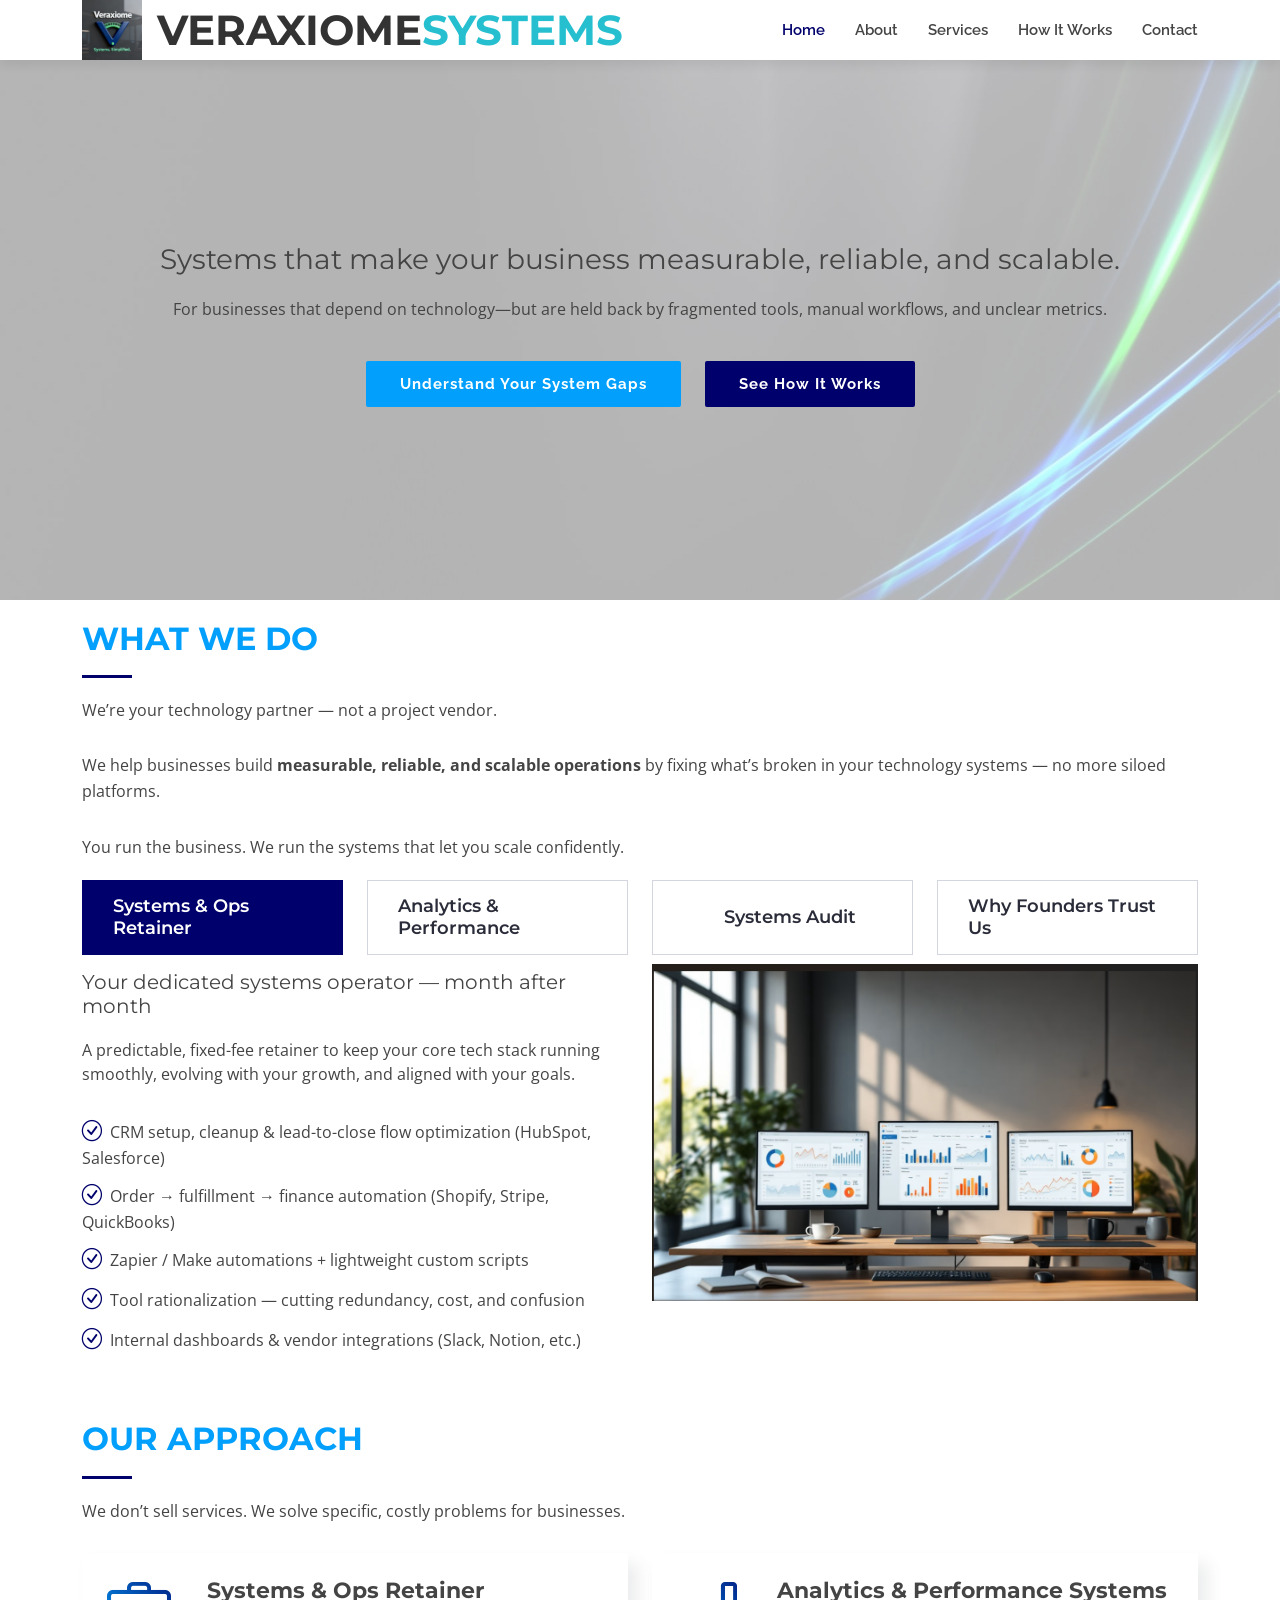
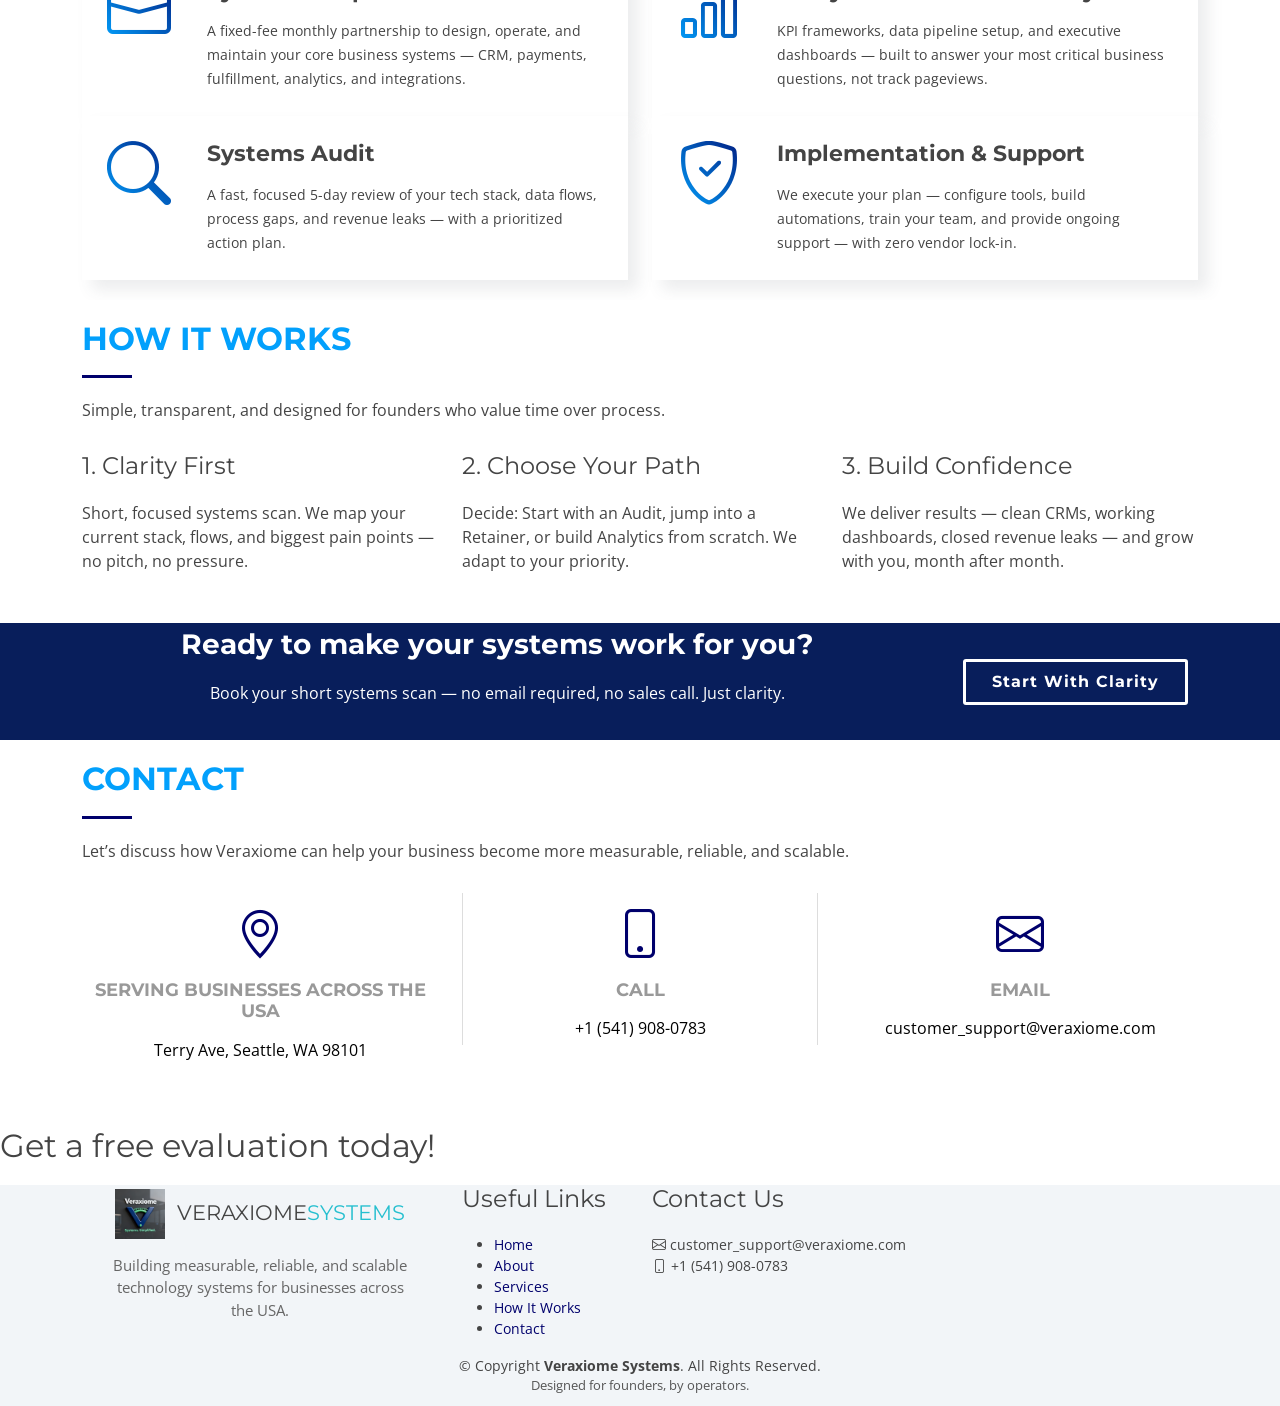
==== commit 6fec72df: "contact_hubspot" ====
--- a/index.html
+++ b/index.html
@@ -371,16 +371,16 @@
             </div>
           </div>
         </div>
-
-	
-
-
-       	   <script src="https://js-na2.hsforms.net/forms/embed/245563067.js" defer></script>
-           <div class="hs-form-frame" data-region="na2" data-form-id="42f02367-7f99-45ef-bcc8-cf16ff0309d0" data-portal-id="245563067">
-	   </div>
-          
+      
           
     </section><!-- End Contact Section -->
+
+<h2>Get a free evaluation today!</h2>
+<!-- Embed HubSpot contact form here -->
+    <script src="https://js-na2.hsforms.net/forms/embed/245563067.js" defer></script>
+    <div class="hs-form-frame" data-region="na2" data-form-id="42f02367-7f99-45ef-bcc8-cf16ff0309d0" data-portal-id="245563067"></div>
+
+
 
 
 
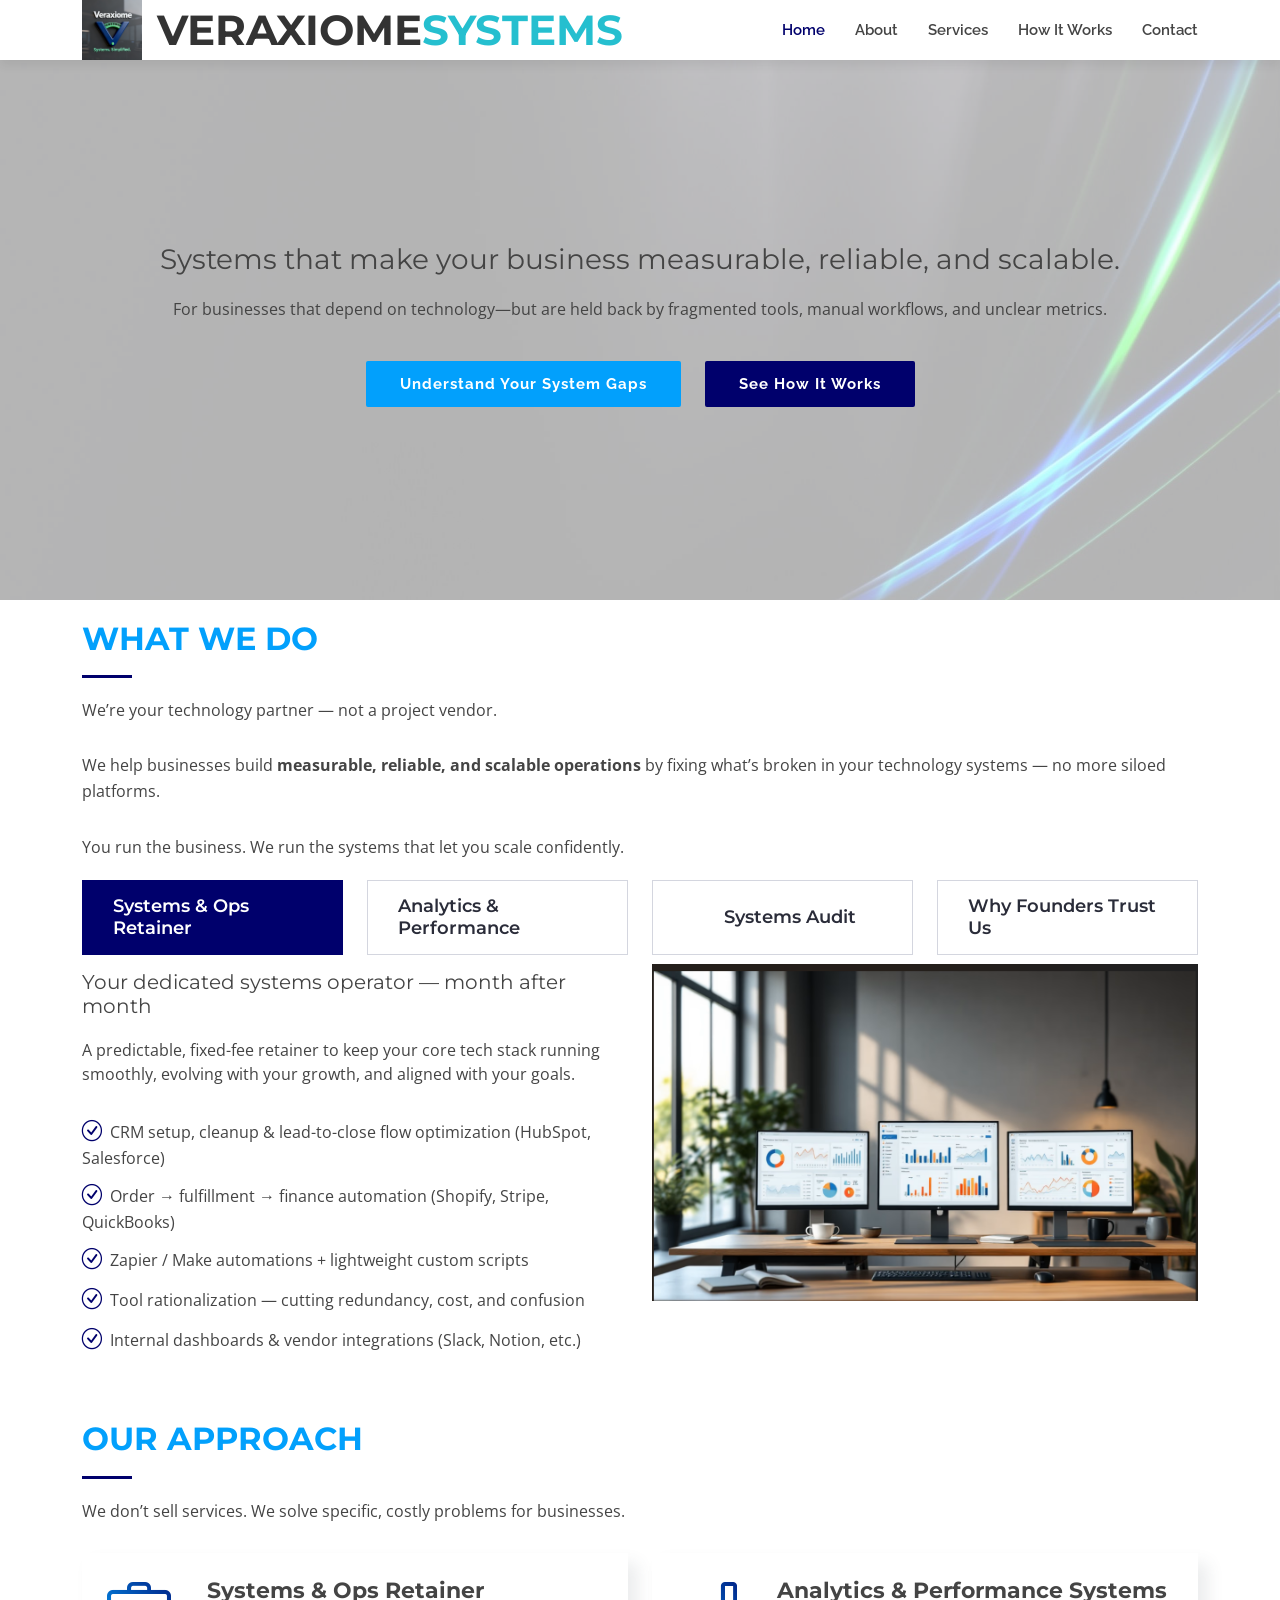
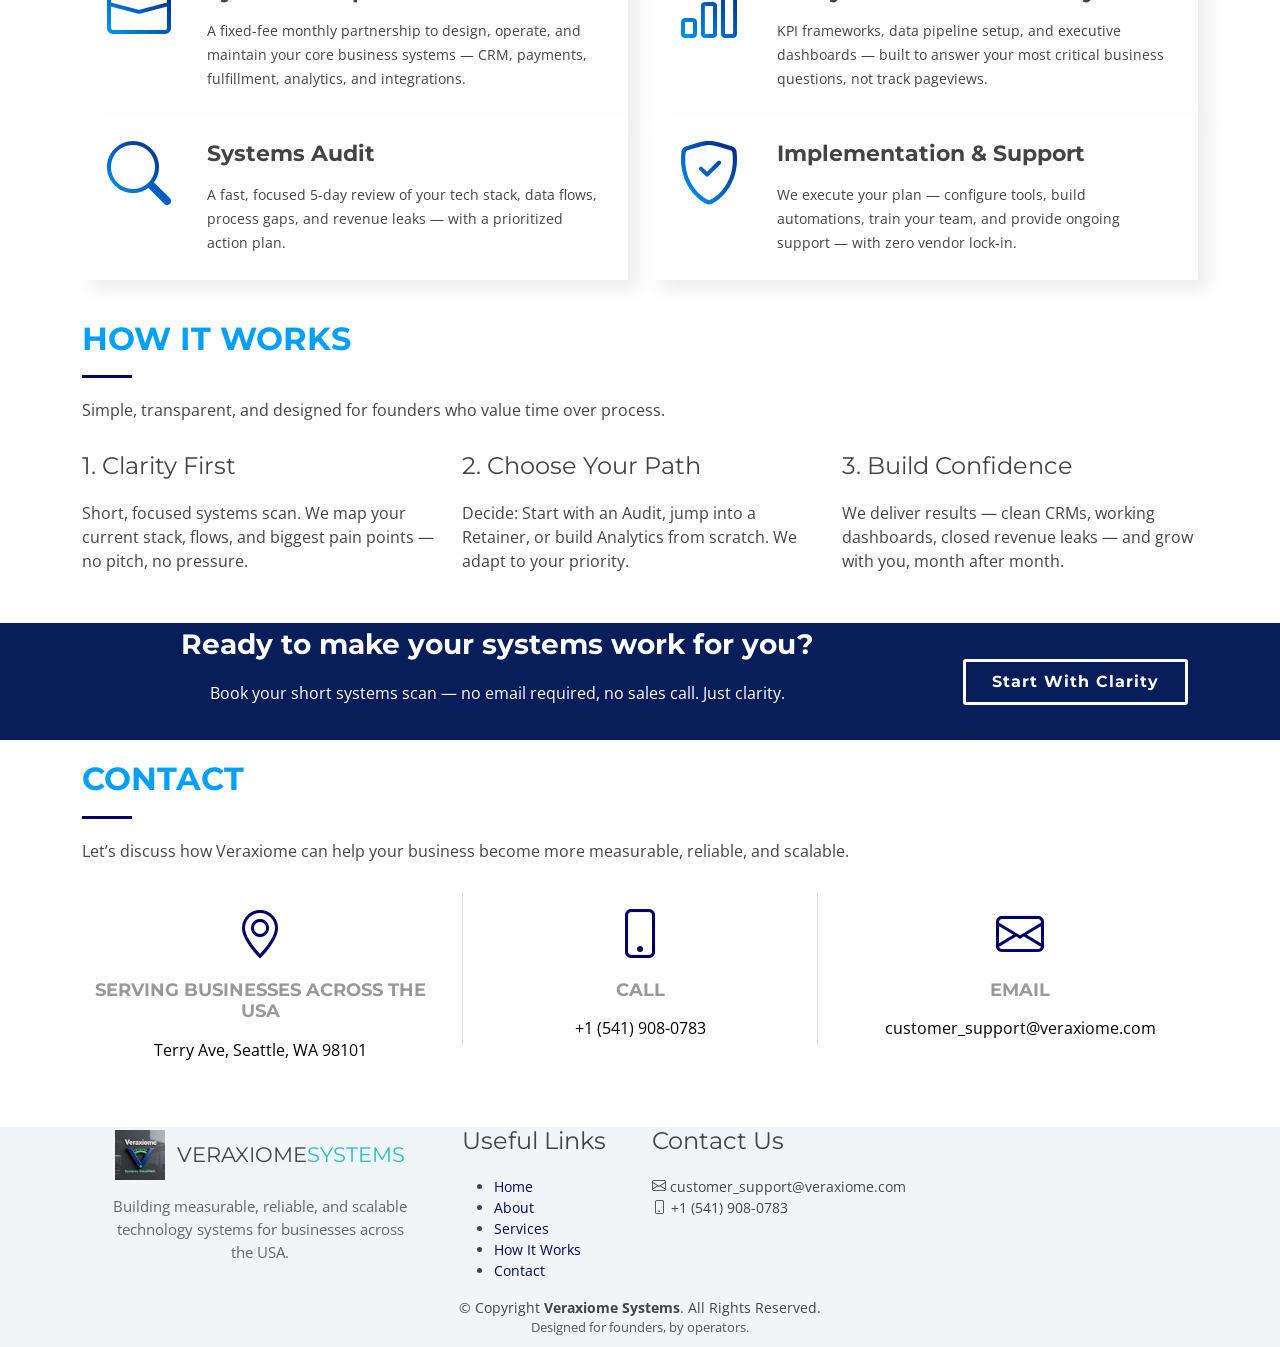
==== commit 89dda522: "Update index.html" ====
--- a/index.html
+++ b/index.html
@@ -375,7 +375,6 @@
           
     </section><!-- End Contact Section -->
 
-<h2>Get a free evaluation today!</h2>
 <!-- Embed HubSpot contact form here -->
     <script src="https://js-na2.hsforms.net/forms/embed/245563067.js" defer></script>
     <div class="hs-form-frame" data-region="na2" data-form-id="42f02367-7f99-45ef-bcc8-cf16ff0309d0" data-portal-id="245563067"></div>
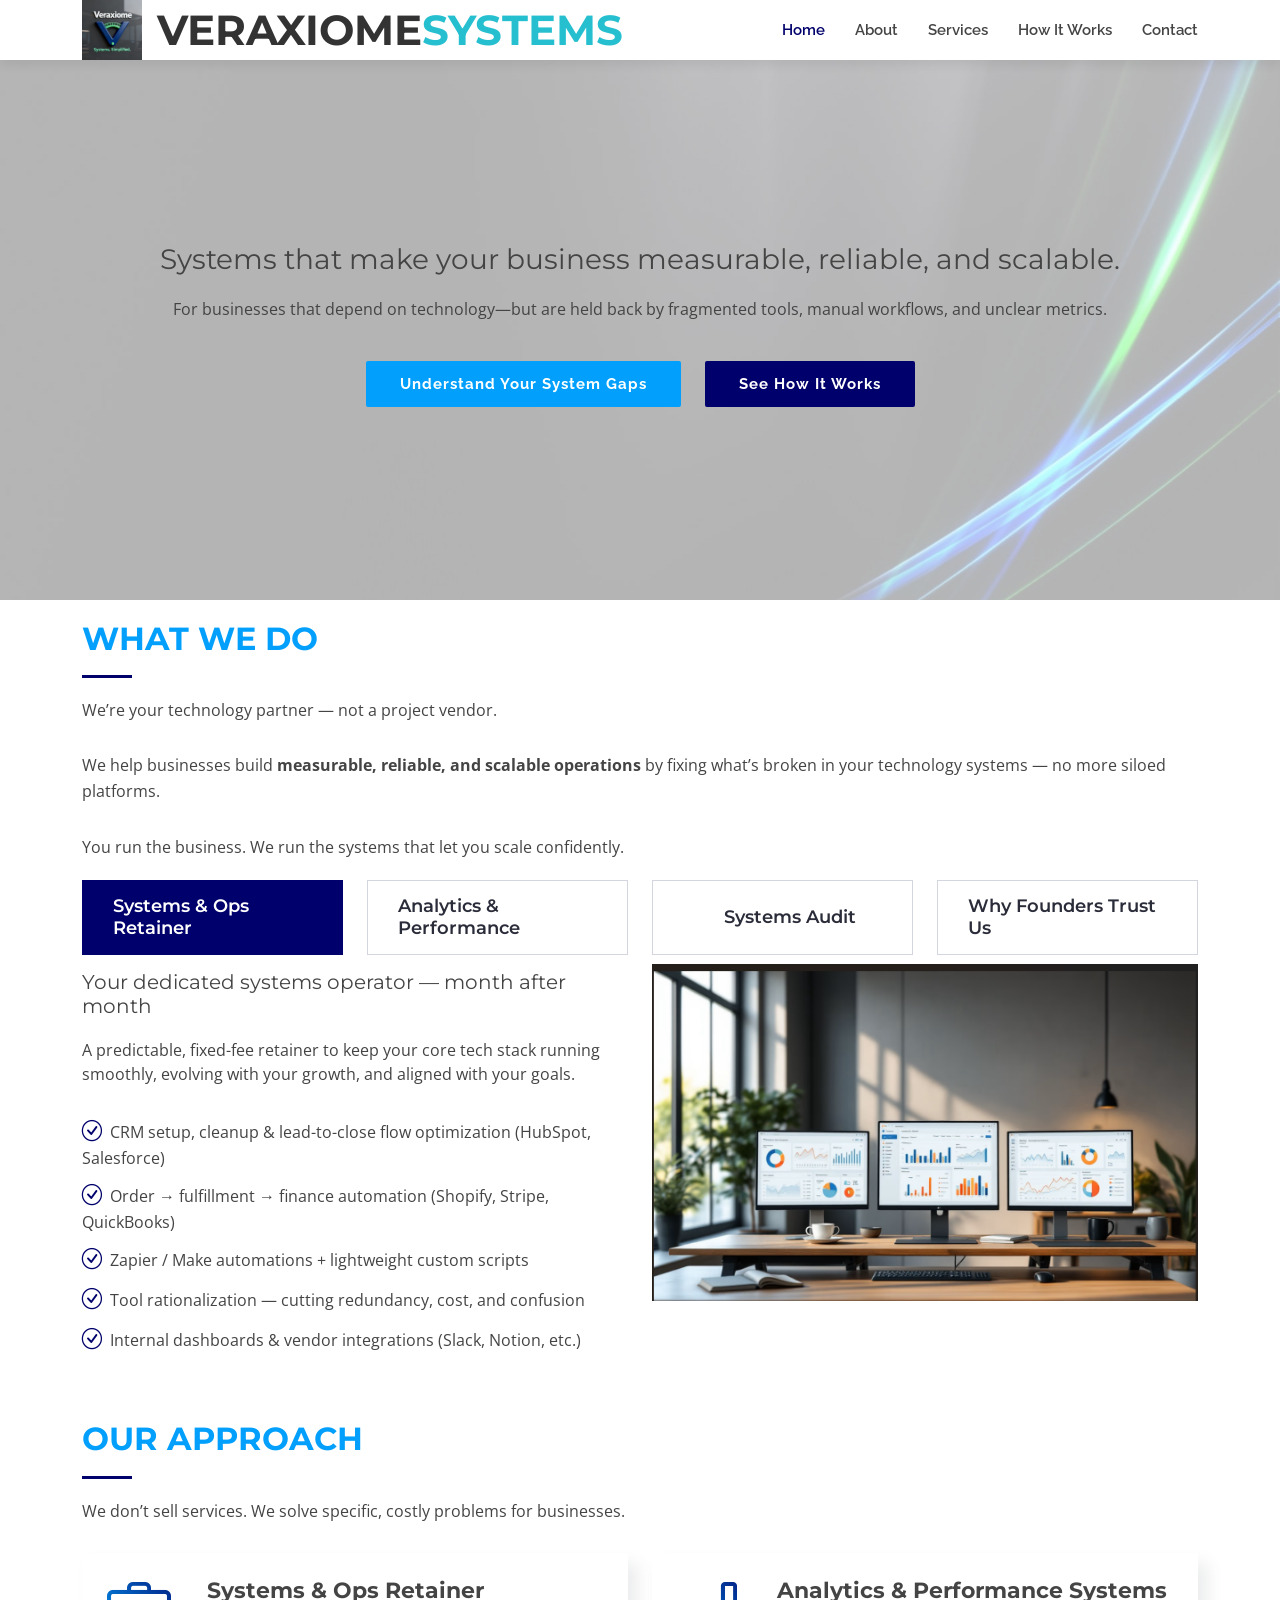
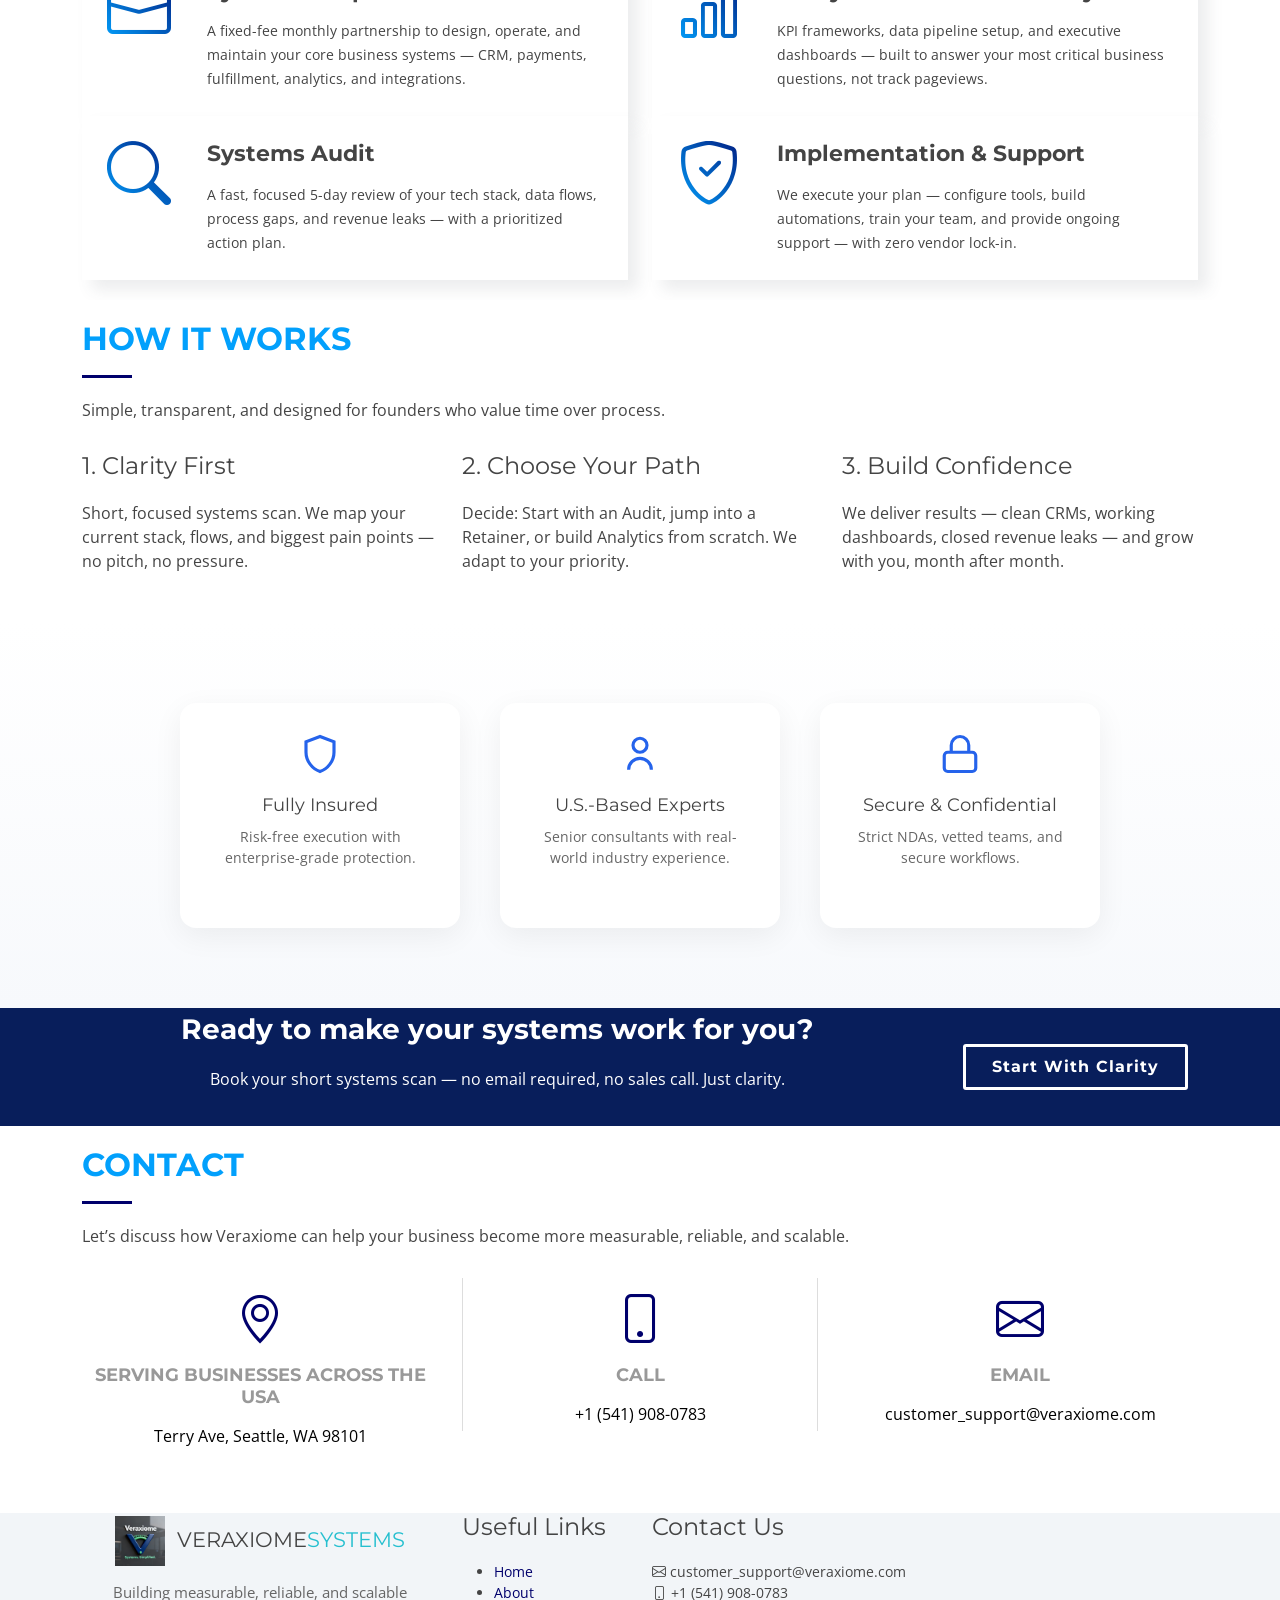
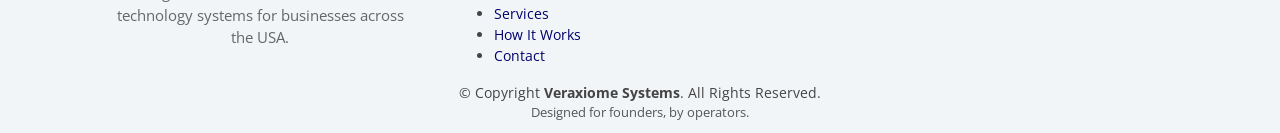
==== commit 02e80258: "trust_section" ====
--- a/index.html
+++ b/index.html
@@ -319,6 +319,90 @@
       </div>
     </section><!-- End How It Works Section -->
 
+<!-- ======= Trust Section ======= -->
+<section class="vx-trust">
+  <div class="vx-container">
+    
+    <div class="vx-card">
+      <div class="vx-icon">
+        <svg viewBox="0 0 24 24"><path d="M12 2L4 5v6c0 5 3.5 9.5 8 11 4.5-1.5 8-6 8-11V5l-8-3z"/></svg>
+      </div>
+      <h3>Fully Insured</h3>
+      <p>Risk-free execution with enterprise-grade protection.</p>
+    </div>
+
+    <div class="vx-card">
+      <div class="vx-icon">
+        <svg viewBox="0 0 24 24"><circle cx="12" cy="7" r="4"/><path d="M5.5 21a6.5 6.5 0 0 1 13 0"/></svg>
+      </div>
+      <h3>U.S.-Based Experts</h3>
+      <p>Senior consultants with real-world industry experience.</p>
+    </div>
+
+    <div class="vx-card">
+      <div class="vx-icon">
+        <svg viewBox="0 0 24 24"><rect x="3" y="11" width="18" height="11" rx="2"/><path d="M7 11V7a5 5 0 0 1 10 0v4"/></svg>
+      </div>
+      <h3>Secure & Confidential</h3>
+      <p>Strict NDAs, vetted teams, and secure workflows.</p>
+    </div>
+
+  </div>
+</section>
+
+<style>
+.vx-trust {
+  padding: 80px 20px;
+  background: linear-gradient(to bottom, #ffffff, #f7f9fc);
+}
+
+.vx-container {
+  display: flex;
+  justify-content: center;
+  gap: 40px;
+  flex-wrap: wrap;
+}
+
+.vx-card {
+  width: 280px;
+  padding: 30px;
+  border-radius: 16px;
+  background: white;
+  text-align: center;
+  box-shadow: 0 8px 30px rgba(0,0,0,0.06);
+  transition: all 0.3s ease;
+}
+
+.vx-card:hover {
+  transform: translateY(-8px) scale(1.02);
+}
+
+.vx-icon {
+  margin-bottom: 20px;
+}
+
+.vx-icon svg {
+  width: 42px;
+  height: 42px;
+  stroke: #2563eb;
+  fill: none;
+  stroke-width: 1.8;
+}
+
+.vx-card h3 {
+  font-size: 18px;
+  margin-bottom: 10px;
+}
+
+.vx-card p {
+  font-size: 14px;
+  color: #666;
+}
+</style>
+
+<!-- ======= End Trust Section ======= -->
+
+
     <!-- ======= Call To Action Section ======= -->
     <section id="call-to-action">
       <div class="container" data-aos="zoom-out">
@@ -375,12 +459,10 @@
           
     </section><!-- End Contact Section -->
 
+
 <!-- Embed HubSpot contact form here -->
     <script src="https://js-na2.hsforms.net/forms/embed/245563067.js" defer></script>
     <div class="hs-form-frame" data-region="na2" data-form-id="42f02367-7f99-45ef-bcc8-cf16ff0309d0" data-portal-id="245563067"></div>
-
-
-
 
 
 
